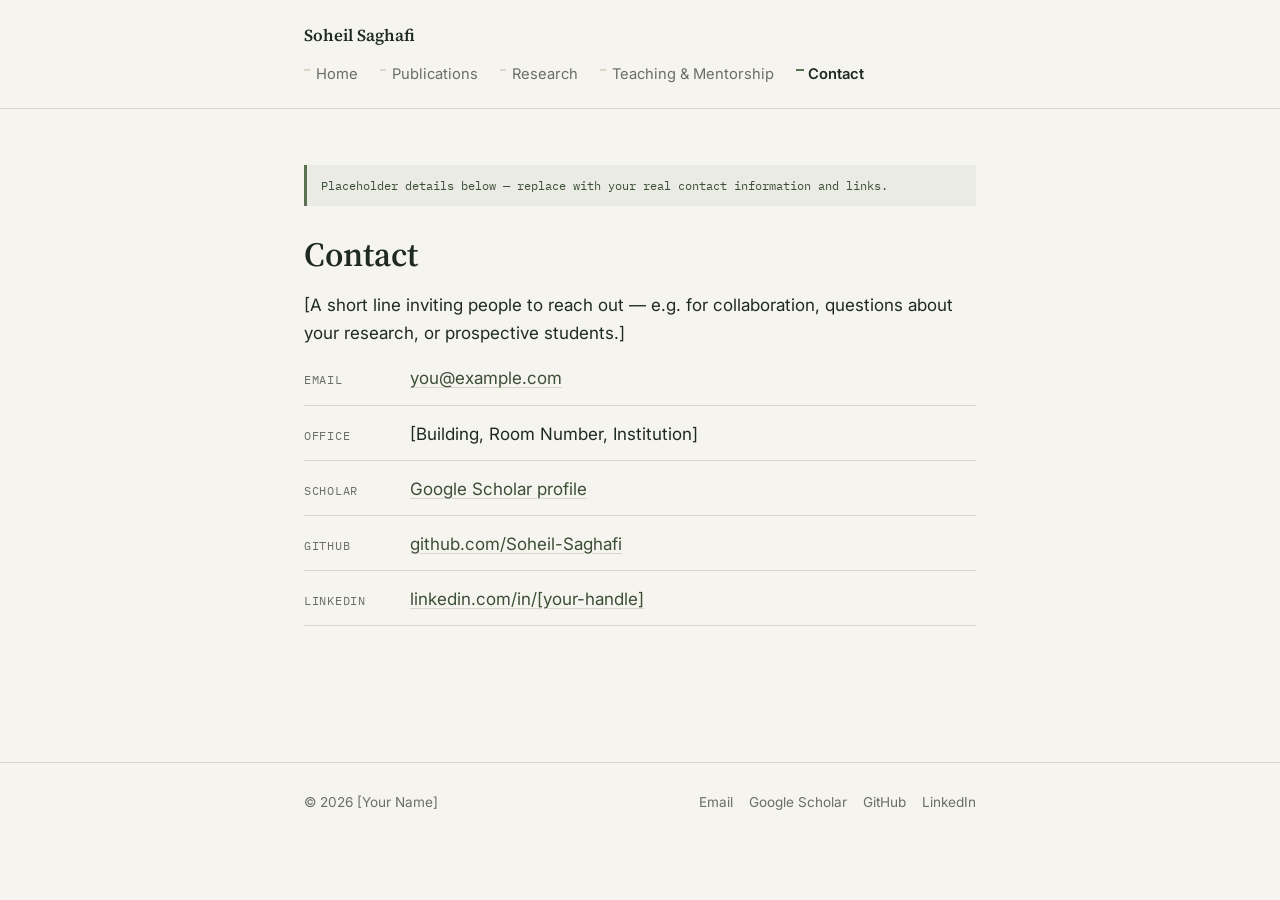
==== contact.html @ 00693fb6 "Add files via upload The first draft with placeholders has been added to this repository!" ====
<!DOCTYPE html>
<html lang="en">
<head>
<meta charset="UTF-8">
<meta name="viewport" content="width=device-width, initial-scale=1.0">
<title>Contact — Soheil Saghafi</title>
<link rel="preconnect" href="https://fonts.googleapis.com">
<link href="https://fonts.googleapis.com/css2?family=Source+Serif+4:wght@400;600;700&family=Inter:wght@400;500;600&family=IBM+Plex+Mono:wght@400;500&display=swap" rel="stylesheet">
<link rel="stylesheet" href="style.css">
</head>
<body>

<header class="site-header">
  <div class="nav-wrap">
    <a class="site-name" href="index.html">Soheil Saghafi</a>
    <nav class="site-nav">
      <a href="index.html">Home</a>
      <a href="publications.html">Publications</a>
      <a href="research.html">Research</a>
      <a href="teaching.html">Teaching &amp; Mentorship</a>
      <a href="contact.html" class="active">Contact</a>
    </nav>
  </div>
</header>

<main>
  <p class="placeholder-note">Placeholder details below — replace with your real contact information and links.</p>

  <h1>Contact</h1>
  <p>[A short line inviting people to reach out — e.g. for collaboration,
  questions about your research, or prospective students.]</p>

  <ul class="contact-list">
    <li><span class="label">Email</span> <a href="mailto:you@example.com">you@example.com</a></li>
    <li><span class="label">Office</span> [Building, Room Number, Institution]</li>
    <li><span class="label">Scholar</span> <a href="#">Google Scholar profile</a></li>
    <li><span class="label">GitHub</span> <a href="#">github.com/Soheil-Saghafi</a></li>
    <li><span class="label">LinkedIn</span> <a href="#">linkedin.com/in/[your-handle]</a></li>
  </ul>
</main>

<footer class="site-footer">
  <div class="footer-wrap">
    <span>&copy; <span id="year"></span> [Your Name]</span>
    <span class="footer-links">
      <a href="mailto:you@example.com">Email</a>
      <a href="#">Google Scholar</a>
      <a href="#">GitHub</a>
      <a href="#">LinkedIn</a>
    </span>
  </div>
</footer>

<script>document.getElementById('year').textContent = new Date().getFullYear();</script>
</body>
</html>
---- style.css ----
/* ===================================================================
   Soheil Saghafi — personal academic site
   Token system:
   Color   — paper #F5F4EF, ink #1E2A22, accent (sage) #5B7052,
             accent-deep #3C4E36, rule #DAD5C7, muted #6B6F63
   Type    — display: 'Source Serif 4' (headings, name)
             body:    'Inter' (paragraphs, nav, UI)
             mono:    'IBM Plex Mono' (labels, eyebrows, dates)
   Layout  — single column, max-width 720px, hairline rules,
             persistent top nav with a left tick-mark on active page
   =================================================================== */

:root {
  --paper: #F5F4EF;
  --paper-raised: #FCFBF8;
  --ink: #1E2A22;
  --muted: #6B6F63;
  --rule: #DAD5C7;
  --accent: #5B7052;
  --accent-deep: #3C4E36;
  --max-w: 720px;
}

* { box-sizing: border-box; }

html {
  -webkit-font-smoothing: antialiased;
  scroll-behavior: smooth;
}

body {
  margin: 0;
  background: var(--paper);
  color: var(--ink);
  font-family: 'Inter', -apple-system, BlinkMacSystemFont, sans-serif;
  font-size: 17px;
  line-height: 1.65;
}

a {
  color: var(--accent-deep);
  text-decoration-color: var(--rule);
  text-underline-offset: 3px;
}
a:hover { color: var(--accent); }
a:focus-visible, button:focus-visible {
  outline: 2px solid var(--accent);
  outline-offset: 3px;
}

h1, h2, h3 {
  font-family: 'Source Serif 4', Georgia, serif;
  font-weight: 600;
  color: var(--ink);
  line-height: 1.2;
  margin: 0 0 0.5em;
}

.eyebrow {
  font-family: 'IBM Plex Mono', monospace;
  font-size: 0.75rem;
  letter-spacing: 0.08em;
  text-transform: uppercase;
  color: var(--muted);
  margin: 0 0 0.6em;
}

/* ---------- layout shell ---------- */
.site-header {
  border-bottom: 1px solid var(--rule);
  background: var(--paper);
  position: sticky;
  top: 0;
  z-index: 10;
}
.nav-wrap {
  max-width: var(--max-w);
  margin: 0 auto;
  padding: 22px 24px;
  display: flex;
  flex-wrap: wrap;
  align-items: baseline;
  justify-content: space-between;
  gap: 12px 24px;
}
.site-name {
  font-family: 'Source Serif 4', serif;
  font-weight: 600;
  font-size: 1.05rem;
  color: var(--ink);
  text-decoration: none;
  white-space: nowrap;
}
nav.site-nav {
  display: flex;
  gap: 22px;
  flex-wrap: wrap;
  font-size: 0.92rem;
}
nav.site-nav a {
  color: var(--muted);
  text-decoration: none;
  position: relative;
  padding-left: 12px;
}
nav.site-nav a::before {
  content: "";
  position: absolute;
  left: 0;
  top: 0.5em;
  width: 6px;
  height: 2px;
  background: var(--rule);
}
nav.site-nav a:hover { color: var(--ink); }
nav.site-nav a.active {
  color: var(--ink);
  font-weight: 600;
}
nav.site-nav a.active::before {
  background: var(--accent);
  width: 8px;
}

main {
  max-width: var(--max-w);
  margin: 0 auto;
  padding: 56px 24px 96px;
}

.site-footer {
  border-top: 1px solid var(--rule);
  margin-top: 40px;
}
.footer-wrap {
  max-width: var(--max-w);
  margin: 0 auto;
  padding: 28px 24px;
  display: flex;
  justify-content: space-between;
  flex-wrap: wrap;
  gap: 12px;
  font-size: 0.85rem;
  color: var(--muted);
}
.footer-links { display: flex; gap: 16px; }
.footer-links a { color: var(--muted); text-decoration: none; }
.footer-links a:hover { color: var(--accent-deep); }

/* ---------- home / hero ---------- */
.hero {
  display: flex;
  gap: 32px;
  align-items: flex-start;
  margin-bottom: 48px;
}
.avatar {
  flex: none;
  width: 108px;
  height: 108px;
  border-radius: 50%;
  background: var(--paper-raised);
  border: 1px solid var(--rule);
  display: flex;
  align-items: center;
  justify-content: center;
  font-family: 'Source Serif 4', serif;
  font-size: 2rem;
  color: var(--muted);
}
.hero h1 { font-size: 2rem; margin-bottom: 0.15em; }
.hero .role { color: var(--muted); font-size: 1.02rem; margin-bottom: 0; }

.tag-row {
  display: flex;
  flex-wrap: wrap;
  gap: 8px;
  margin: 18px 0 8px;
}
.tag {
  font-family: 'IBM Plex Mono', monospace;
  font-size: 0.78rem;
  color: var(--accent-deep);
  background: rgba(91, 112, 82, 0.08);
  border: 1px solid rgba(91, 112, 82, 0.25);
  padding: 4px 10px;
  border-radius: 3px;
}

section { margin-bottom: 44px; }
section > h2 {
  font-size: 1.3rem;
  border-bottom: 1px solid var(--rule);
  padding-bottom: 10px;
  margin-bottom: 18px;
}

/* ---------- entry list (publications / teaching / research) ---------- */
.entry {
  padding: 18px 0;
  border-bottom: 1px solid var(--rule);
  display: grid;
  grid-template-columns: 84px 1fr;
  gap: 18px;
}
.entry:last-child { border-bottom: none; }
.entry-date {
  font-family: 'IBM Plex Mono', monospace;
  font-size: 0.82rem;
  color: var(--muted);
  padding-top: 3px;
}
.entry-title {
  font-weight: 600;
  margin: 0 0 4px;
}
.entry-meta {
  color: var(--muted);
  font-size: 0.92rem;
  margin: 0 0 6px;
}
.entry-desc { margin: 0; font-size: 0.96rem; }
.entry-links { margin-top: 8px; font-size: 0.88rem; display: flex; gap: 14px; }

.placeholder-note {
  font-family: 'IBM Plex Mono', monospace;
  font-size: 0.78rem;
  color: var(--accent-deep);
  background: rgba(91,112,82,0.07);
  border-left: 3px solid var(--accent);
  padding: 10px 14px;
  margin: 0 0 28px;
}

/* ---------- contact ---------- */
.contact-list {
  list-style: none;
  padding: 0;
  margin: 0;
  display: grid;
  gap: 14px;
}
.contact-list li {
  display: flex;
  gap: 14px;
  align-items: baseline;
  padding-bottom: 12px;
  border-bottom: 1px solid var(--rule);
}
.contact-list .label {
  font-family: 'IBM Plex Mono', monospace;
  font-size: 0.78rem;
  color: var(--muted);
  width: 92px;
  flex: none;
  text-transform: uppercase;
  letter-spacing: 0.06em;
}

/* ---------- responsive ---------- */
@media (max-width: 560px) {
  .hero { flex-direction: column; align-items: flex-start; }
  .entry { grid-template-columns: 1fr; gap: 4px; }
  .entry-date { padding-top: 0; }
  nav.site-nav { gap: 14px 18px; }
}

@media (prefers-reduced-motion: reduce) {
  html { scroll-behavior: auto; }
}
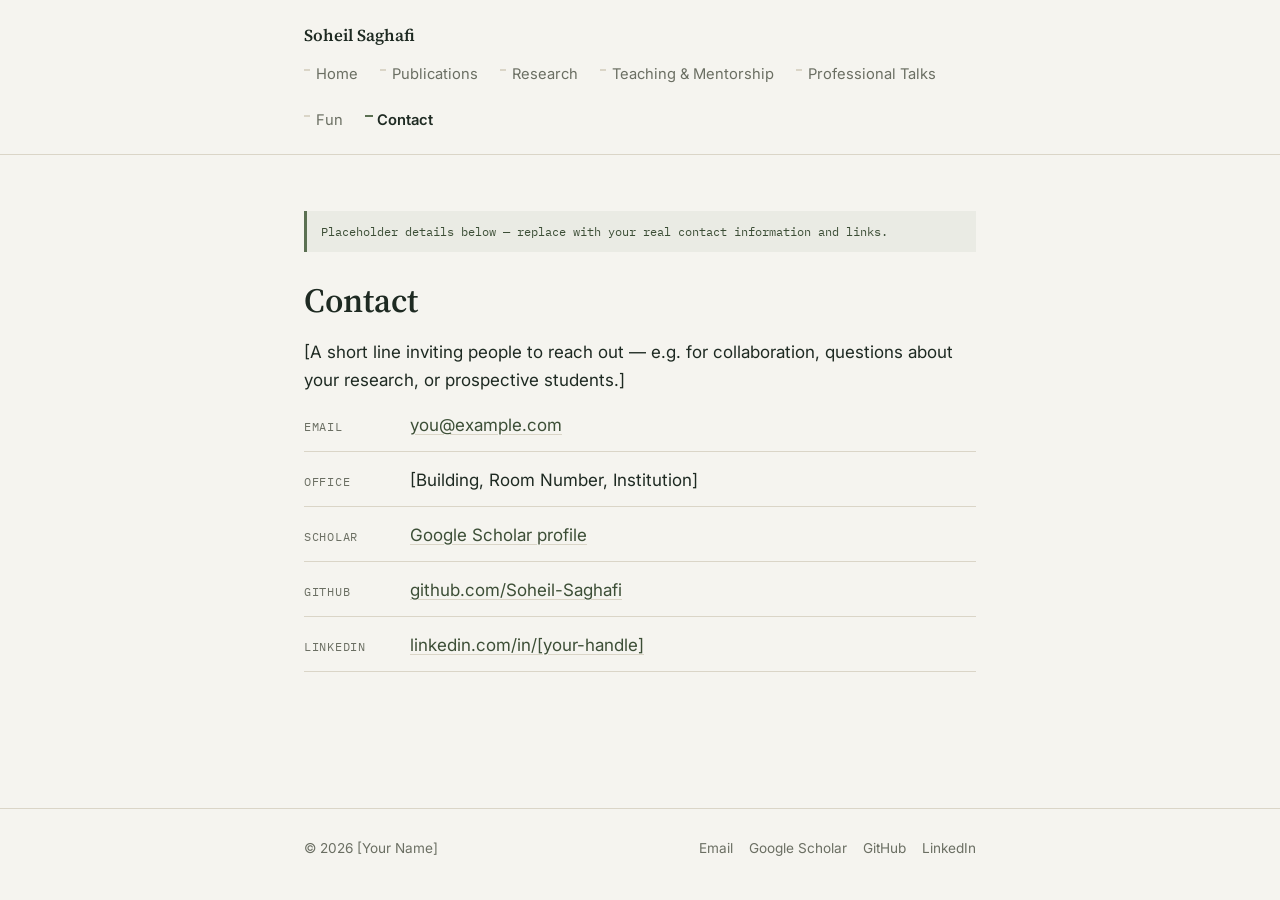
==== commit c0f42127: "Update contact.html" ====
--- a/contact.html
+++ b/contact.html
@@ -18,6 +18,8 @@
       <a href="publications.html">Publications</a>
       <a href="research.html">Research</a>
       <a href="teaching.html">Teaching &amp; Mentorship</a>
+      <a href="talks.html">Professional Talks</a>
+      <a href="fun.html">Fun</a>
       <a href="contact.html" class="active">Contact</a>
     </nav>
   </div>
@@ -33,7 +35,7 @@
   <ul class="contact-list">
     <li><span class="label">Email</span> <a href="mailto:you@example.com">you@example.com</a></li>
     <li><span class="label">Office</span> [Building, Room Number, Institution]</li>
-    <li><span class="label">Scholar</span> <a href="#">Google Scholar profile</a></li>
+    <li><span class="label">Scholar</span> <a href="https://scholar.google.com/citations?user=a5TkFIcAAAAJ&hl=en" target="_blank" rel="noopener">Google Scholar profile</a></li>
     <li><span class="label">GitHub</span> <a href="#">github.com/Soheil-Saghafi</a></li>
     <li><span class="label">LinkedIn</span> <a href="#">linkedin.com/in/[your-handle]</a></li>
   </ul>
@@ -44,7 +46,7 @@
     <span>&copy; <span id="year"></span> [Your Name]</span>
     <span class="footer-links">
       <a href="mailto:you@example.com">Email</a>
-      <a href="#">Google Scholar</a>
+      <a href="https://scholar.google.com/citations?user=a5TkFIcAAAAJ&hl=en" target="_blank" rel="noopener">Google Scholar</a>
       <a href="#">GitHub</a>
       <a href="#">LinkedIn</a>
     </span>
--- a/style.css
+++ b/style.css
@@ -9,7 +9,7 @@
    Layout  — single column, max-width 720px, hairline rules,
              persistent top nav with a left tick-mark on active page
    =================================================================== */
-
+ 
 :root {
   --paper: #F5F4EF;
   --paper-raised: #FCFBF8;
@@ -20,14 +20,14 @@
   --accent-deep: #3C4E36;
   --max-w: 720px;
 }
-
+ 
 * { box-sizing: border-box; }
-
+ 
 html {
   -webkit-font-smoothing: antialiased;
   scroll-behavior: smooth;
 }
-
+ 
 body {
   margin: 0;
   background: var(--paper);
@@ -36,7 +36,7 @@
   font-size: 17px;
   line-height: 1.65;
 }
-
+ 
 a {
   color: var(--accent-deep);
   text-decoration-color: var(--rule);
@@ -47,7 +47,7 @@
   outline: 2px solid var(--accent);
   outline-offset: 3px;
 }
-
+ 
 h1, h2, h3 {
   font-family: 'Source Serif 4', Georgia, serif;
   font-weight: 600;
@@ -55,7 +55,7 @@
   line-height: 1.2;
   margin: 0 0 0.5em;
 }
-
+ 
 .eyebrow {
   font-family: 'IBM Plex Mono', monospace;
   font-size: 0.75rem;
@@ -64,7 +64,7 @@
   color: var(--muted);
   margin: 0 0 0.6em;
 }
-
+ 
 /* ---------- layout shell ---------- */
 .site-header {
   border-bottom: 1px solid var(--rule);
@@ -121,13 +121,13 @@
   background: var(--accent);
   width: 8px;
 }
-
+ 
 main {
   max-width: var(--max-w);
   margin: 0 auto;
   padding: 56px 24px 96px;
 }
-
+ 
 .site-footer {
   border-top: 1px solid var(--rule);
   margin-top: 40px;
@@ -146,7 +146,7 @@
 .footer-links { display: flex; gap: 16px; }
 .footer-links a { color: var(--muted); text-decoration: none; }
 .footer-links a:hover { color: var(--accent-deep); }
-
+ 
 /* ---------- home / hero ---------- */
 .hero {
   display: flex;
@@ -167,10 +167,17 @@
   font-family: 'Source Serif 4', serif;
   font-size: 2rem;
   color: var(--muted);
+  overflow: hidden;
+}
+.avatar img {
+  width: 100%;
+  height: 100%;
+  object-fit: cover;
+  object-position: center top;
 }
 .hero h1 { font-size: 2rem; margin-bottom: 0.15em; }
 .hero .role { color: var(--muted); font-size: 1.02rem; margin-bottom: 0; }
-
+ 
 .tag-row {
   display: flex;
   flex-wrap: wrap;
@@ -186,7 +193,7 @@
   padding: 4px 10px;
   border-radius: 3px;
 }
-
+ 
 section { margin-bottom: 44px; }
 section > h2 {
   font-size: 1.3rem;
@@ -194,7 +201,7 @@
   padding-bottom: 10px;
   margin-bottom: 18px;
 }
-
+ 
 /* ---------- entry list (publications / teaching / research) ---------- */
 .entry {
   padding: 18px 0;
@@ -221,7 +228,7 @@
 }
 .entry-desc { margin: 0; font-size: 0.96rem; }
 .entry-links { margin-top: 8px; font-size: 0.88rem; display: flex; gap: 14px; }
-
+ 
 .placeholder-note {
   font-family: 'IBM Plex Mono', monospace;
   font-size: 0.78rem;
@@ -231,7 +238,7 @@
   padding: 10px 14px;
   margin: 0 0 28px;
 }
-
+ 
 /* ---------- contact ---------- */
 .contact-list {
   list-style: none;
@@ -256,7 +263,7 @@
   text-transform: uppercase;
   letter-spacing: 0.06em;
 }
-
+ 
 /* ---------- responsive ---------- */
 @media (max-width: 560px) {
   .hero { flex-direction: column; align-items: flex-start; }
@@ -264,7 +271,7 @@
   .entry-date { padding-top: 0; }
   nav.site-nav { gap: 14px 18px; }
 }
-
+ 
 @media (prefers-reduced-motion: reduce) {
   html { scroll-behavior: auto; }
 }
